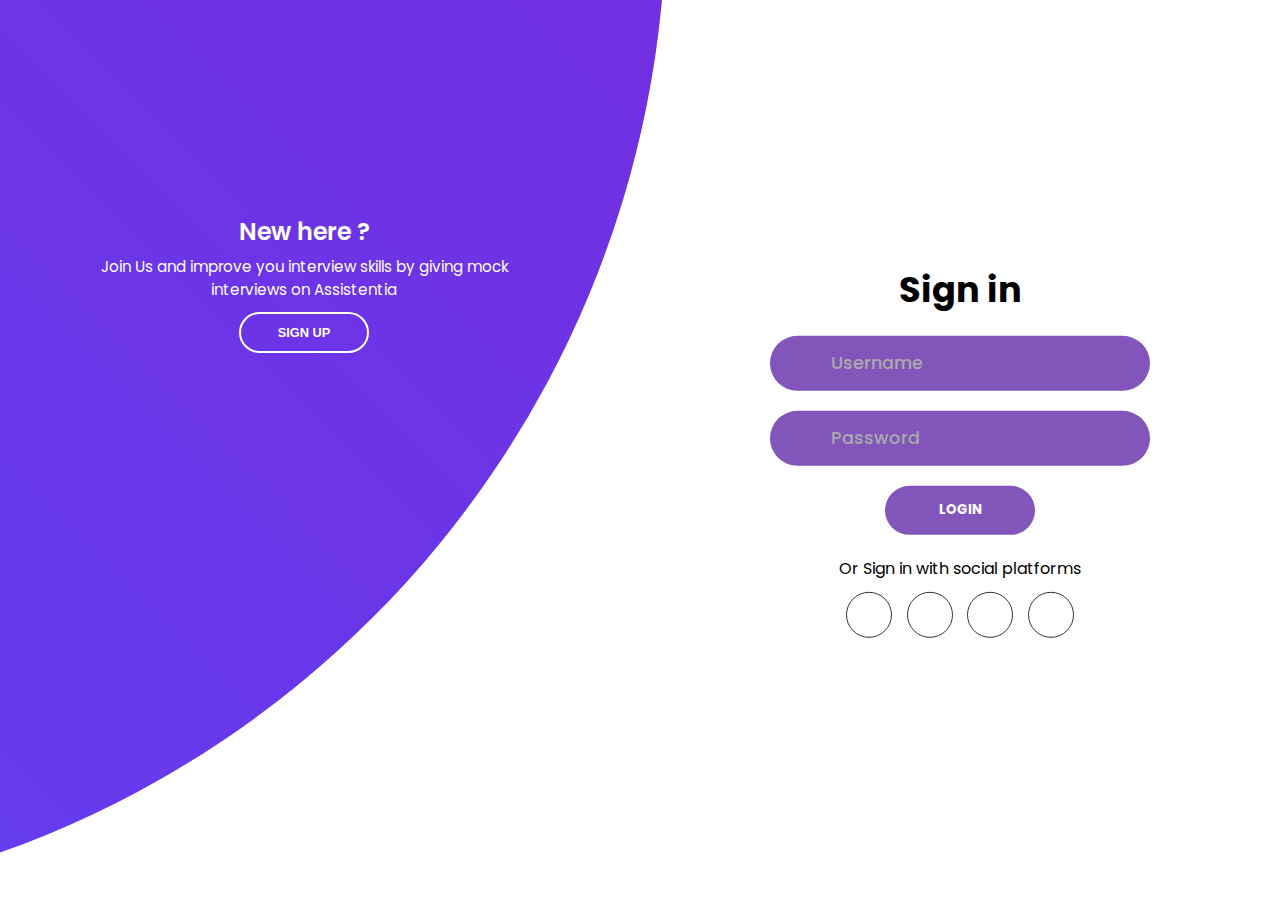
==== login.html @ ceb6bd2c "Add files via upload" ====
<!DOCTYPE html>
<html lang="en">
  <head>
    <meta charset="UTF-8" />
    <meta name="viewport" content="width=device-width, initial-scale=1.0" />
    <script
      src="https://kit.fontawesome.com/64d58efce2.js"
      crossorigin="anonymous"
    ></script>
    <link rel="stylesheet" href="loginstyle.css" />
    <title>Sign in & Sign up Form</title>
  </head>
  <body>
    <div class="container">
      <div class="forms-container">
        <div class="signin-signup">
          <form action="#" class="sign-in-form">
            <h2 class="title">Sign in</h2>
            <div class="input-field">
              <i class="fas fa-user"></i>
              <input type="text" placeholder="Username" />
            </div>
            <div class="input-field">
              <i class="fas fa-lock"></i>
              <input type="password" placeholder="Password" />
            </div>
            <input type="submit" value="Login" class="btn solid" />
            <p class="social-text">Or Sign in with social platforms</p>
            <div class="social-media">
              <a href="#" class="social-icon">
                <i class="fab fa-facebook-f"></i>
              </a>
              <a href="#" class="social-icon">
                <i class="fab fa-twitter"></i>
              </a>
              <a href="#" class="social-icon">
                <i class="fab fa-google"></i>
              </a>
              <a href="#" class="social-icon">
                <i class="fab fa-linkedin-in"></i>
              </a>
            </div>
          </form>
          <form action="#" class="sign-up-form">
            <h2 class="title">Sign up</h2>
            <div class="input-field">
              <i class="fas fa-user"></i>
              <input type="text" placeholder="Username" />
            </div>
            <div class="input-field">
              <i class="fas fa-envelope"></i>
              <input type="email" placeholder="Email" />
            </div>
            <div class="input-field">
              <i class="fas fa-lock"></i>
              <input type="password" placeholder="Password" />
            </div>
            <input type="submit" class="btn" value="Sign up" />
            <p class="social-text">Or Sign up with social platforms</p>
            <div class="social-media">
              <a href="#" class="social-icon">
                <i class="fab fa-facebook-f"></i>
              </a>
              <a href="#" class="social-icon">
                <i class="fab fa-twitter"></i>
              </a>
              <a href="#" class="social-icon">
                <i class="fab fa-google"></i>
              </a>
              <a href="#" class="social-icon">
                <i class="fab fa-linkedin-in"></i>
              </a>
            </div>
          </form>
        </div>
      </div>

      <div class="panels-container">
        <div class="panel left-panel">
          <div class="content">
            <h3>New here ?</h3>
            <p>
              Join Us and improve you interview skills by giving mock interviews on Assistentia
            </p>
            <button class="btn transparent" id="sign-up-btn">
              <b>Sign up</b>
            </button>
          </div>
          <img src="img/log.svg" class="image" alt="" />
        </div>
        <div class="panel right-panel">
          <div class="content">
            <h3>One of us ?</h3>
            <p>Join Us and improve you interview skills by giving mock interviews on Assistentia</p>
            <button class="btn transparent" id="sign-in-btn">
              <b>Sign in</b>
            </button>
          </div>
          <img src="img/register.svg" class="image" alt="" />
        </div>
      </div>
    </div>

    <script src="app.js"></script>
  </body>
</html>
---- loginstyle.css ----
@import url("https://fonts.googleapis.com/css2?family=Poppins:wght@200;300;400;500;600;700;800&display=swap");

* {
  margin: 0;
  padding: 0;
  box-sizing: border-box;
}

body,
input {
  font-family: "Poppins", sans-serif;
}

.container {
  position: relative;
  width: 100%;
  background-color: #fff;
  min-height: 100vh;
  overflow: hidden;
}

.forms-container {
  position: absolute;
  width: 100%;
  height: 100%;
  top: 0;
  left: 0;
}

.signin-signup {
  position: absolute;
  top: 50%;
  transform: translate(-50%, -50%);
  left: 75%;
  width: 50%;
  transition: 1s 0.7s ease-in-out;
  display: grid;
  grid-template-columns: 1fr;
  z-index: 5;
}

form {
  display: flex;
  align-items: center;
  justify-content: center;
  flex-direction: column;
  padding: 0rem 5rem;
  transition: all 0.2s 0.7s;
  overflow: hidden;
  grid-column: 1 / 2;
  grid-row: 1 / 2;
}

form.sign-up-form {
  opacity: 0;
  z-index: 1;
}

form.sign-in-form {
  z-index: 2;
}

.title {
  font-size: 2.2rem;
  color: linear-gradient(45deg, #5846f9 0%, #7b27d8 100%);
  margin-bottom: 10px;
}

.input-field {
  max-width: 380px;
  width: 100%;
  background-color: #8155BA;
  margin: 10px 0;
  height: 55px;
  border-radius: 55px;
  display: grid;
  grid-template-columns: 15% 85%;
  padding: 0 0.4rem;
  position: relative;
}

.input-field i {
  text-align: center;
  line-height: 55px;
  color: #acacac;
  transition: 0.5s;
  font-size: 1.1rem;
}

.input-field input {
  background: none;
  outline: none;
  border: none;
  line-height: 1;
  font-weight: 600;
  font-size: 1.1rem;
  color: #fff;
}

.input-field input::placeholder {
  color: #aaa;
  font-weight: 500;
}

.social-text {
  padding: 0.7rem 0;
  font-size: 1rem;
}

.social-media {
  display: flex;
  justify-content: center;
}

.social-icon {
  height: 46px;
  width: 46px;
  display: flex;
  justify-content: center;
  align-items: center;
  margin: 0 0.45rem;
  color: #333;
  border-radius: 50%;
  border: 1px solid #333;
  text-decoration: none;
  font-size: 1.1rem;
  transition: 0.3s;
}

.social-icon:hover {
  color: linear-gradient(45deg, #5846f9 0%, #7b27d8 100%);
  border-color:linear-gradient(45deg, #5846f9 0%, #7b27d8 100%);
}

.btn {
  width: 150px;
  background-color:#8155BA;
  border: none;
  outline: none;
  height: 49px;
  border-radius: 49px;
  color: #fff;
  text-transform: uppercase;
  font-weight: 600;
  margin: 10px 0;
  cursor: pointer;
  transition: 0.5s;
  font-weight: bold;
}

.btn:hover {
  background-color: linear-gradient(45deg, #5846f9 0%, #7b27d8 100%);
}
.panels-container {
  position: absolute;
  height: 100%;
  width: 100%;
  top: 0;
  left: 0;
  display: grid;
  grid-template-columns: repeat(2, 1fr);
}

.container:before {
  content: "";
  position: absolute;
  height: 2000px;
  width: 2000px;
  top: -10%;
  right: 48%;
  transform: translateY(-50%);
  background-image: linear-gradient(45deg, #5846f9 0%, #7b27d8 100%);
  transition: 1.8s ease-in-out;
  border-radius: 50%;
  z-index: 6;
}

.image {
  width: 100%;
  transition: transform 1.1s ease-in-out;
  transition-delay: 0.4s;
}

.panel {
  display: flex;
  flex-direction: column;
  align-items: flex-end;
  justify-content: space-around;
  text-align: center;
  z-index: 6;
}

.left-panel {
  pointer-events: all;
  padding: 3rem 17% 2rem 12%;
}

.right-panel {
  pointer-events: none;
  padding: 3rem 12% 2rem 17%;
}

.panel .content {
  color: #fff;
  transition: transform 0.9s ease-in-out;
  transition-delay: 0.6s;
}

.panel h3 {
  font-weight: 600;
  line-height: 1;
  font-size: 1.5rem;
}

.panel p {
  font-size: 0.95rem;
  padding: 0.7rem 0;
}

.btn.transparent {
  margin: 0;
  background: none;
  border: 2px solid #fff;
  width: 130px;
  height: 41px;
  font-weight: 600;
  font-size: 0.8rem;
}

.right-panel .image,
.right-panel .content {
  transform: translateX(800px);
}

/* ANIMATION */

.container.sign-up-mode:before {
  transform: translate(100%, -50%);
  right: 52%;
}

.container.sign-up-mode .left-panel .image,
.container.sign-up-mode .left-panel .content {
  transform: translateX(-800px);
}

.container.sign-up-mode .signin-signup {
  left: 25%;
}

.container.sign-up-mode form.sign-up-form {
  opacity: 1;
  z-index: 2;
}

.container.sign-up-mode form.sign-in-form {
  opacity: 0;
  z-index: 1;
}

.container.sign-up-mode .right-panel .image,
.container.sign-up-mode .right-panel .content {
  transform: translateX(0%);
}

.container.sign-up-mode .left-panel {
  pointer-events: none;
}

.container.sign-up-mode .right-panel {
  pointer-events: all;
}

@media (max-width: 870px) {
  .container {
    min-height: 800px;
    height: 100vh;
  }
  .signin-signup {
    width: 100%;
    top: 95%;
    transform: translate(-50%, -100%);
    transition: 1s 0.8s ease-in-out;
  }

  .signin-signup,
  .container.sign-up-mode .signin-signup {
    left: 50%;
  }

  .panels-container {
    grid-template-columns: 1fr;
    grid-template-rows: 1fr 2fr 1fr;
  }

  .panel {
    flex-direction: row;
    justify-content: space-around;
    align-items: center;
    padding: 2.5rem 8%;
    grid-column: 1 / 2;
  }

  .right-panel {
    grid-row: 3 / 4;
  }

  .left-panel {
    grid-row: 1 / 2;
  }

  .image {
    width: 200px;
    transition: transform 0.9s ease-in-out;
    transition-delay: 0.6s;
  }

  .panel .content {
    padding-right: 15%;
    transition: transform 0.9s ease-in-out;
    transition-delay: 0.8s;
  }

  .panel h3 {
    font-size: 1.2rem;
  }

  .panel p {
    font-size: 0.7rem;
    padding: 0.5rem 0;
  }

  .btn.transparent {
    width: 110px;
    height: 35px;
    font-size: 0.7rem;
  }

  .container:before {
    width: 1500px;
    height: 1500px;
    transform: translateX(-50%);
    left: 30%;
    bottom: 68%;
    right: initial;
    top: initial;
    transition: 2s ease-in-out;
  }

  .container.sign-up-mode:before {
    transform: translate(-50%, 100%);
    bottom: 32%;
    right: initial;
  }

  .container.sign-up-mode .left-panel .image,
  .container.sign-up-mode .left-panel .content {
    transform: translateY(-300px);
  }

  .container.sign-up-mode .right-panel .image,
  .container.sign-up-mode .right-panel .content {
    transform: translateY(0px);
  }

  .right-panel .image,
  .right-panel .content {
    transform: translateY(300px);
  }

  .container.sign-up-mode .signin-signup {
    top: 5%;
    transform: translate(-50%, 0);
  }
}

@media (max-width: 570px) {
  form {
    padding: 0 1.5rem;
  }

  .image {
    display: none;
  }
  .panel .content {
    padding: 0.5rem 1rem;
  }
  .container {
    padding: 1.5rem;
  }

  .container:before {
    bottom: 72%;
    left: 50%;
  }

  .container.sign-up-mode:before {
    bottom: 28%;
    left: 50%;
  }
}
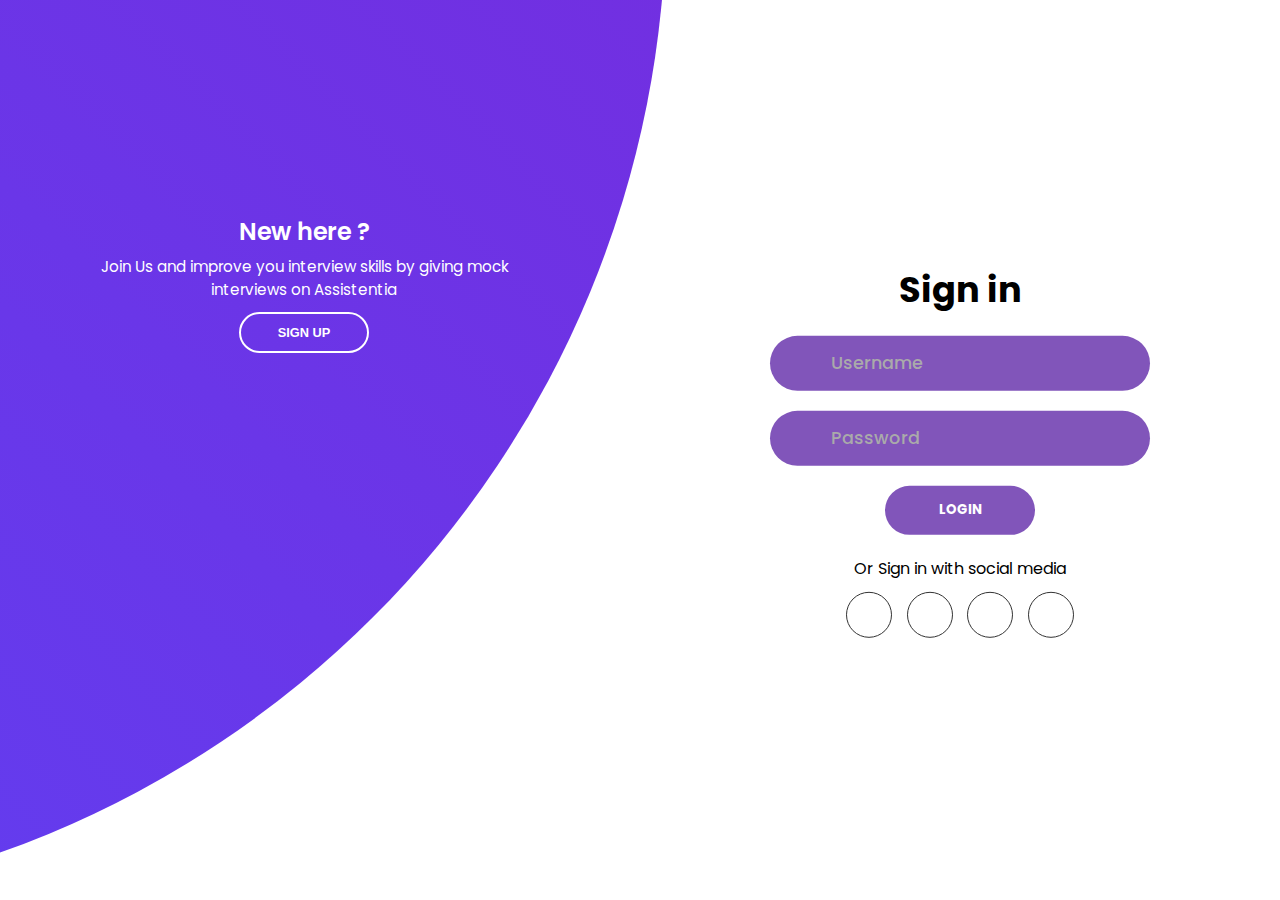
==== commit adbe7a75: "Test Commit" ====
--- a/login.html
+++ b/login.html
@@ -25,7 +25,7 @@
               <input type="password" placeholder="Password" />
             </div>
             <input type="submit" value="Login" class="btn solid" />
-            <p class="social-text">Or Sign in with social platforms</p>
+            <p class="social-text">Or Sign in with social media</p>
             <div class="social-media">
               <a href="#" class="social-icon">
                 <i class="fab fa-facebook-f"></i>
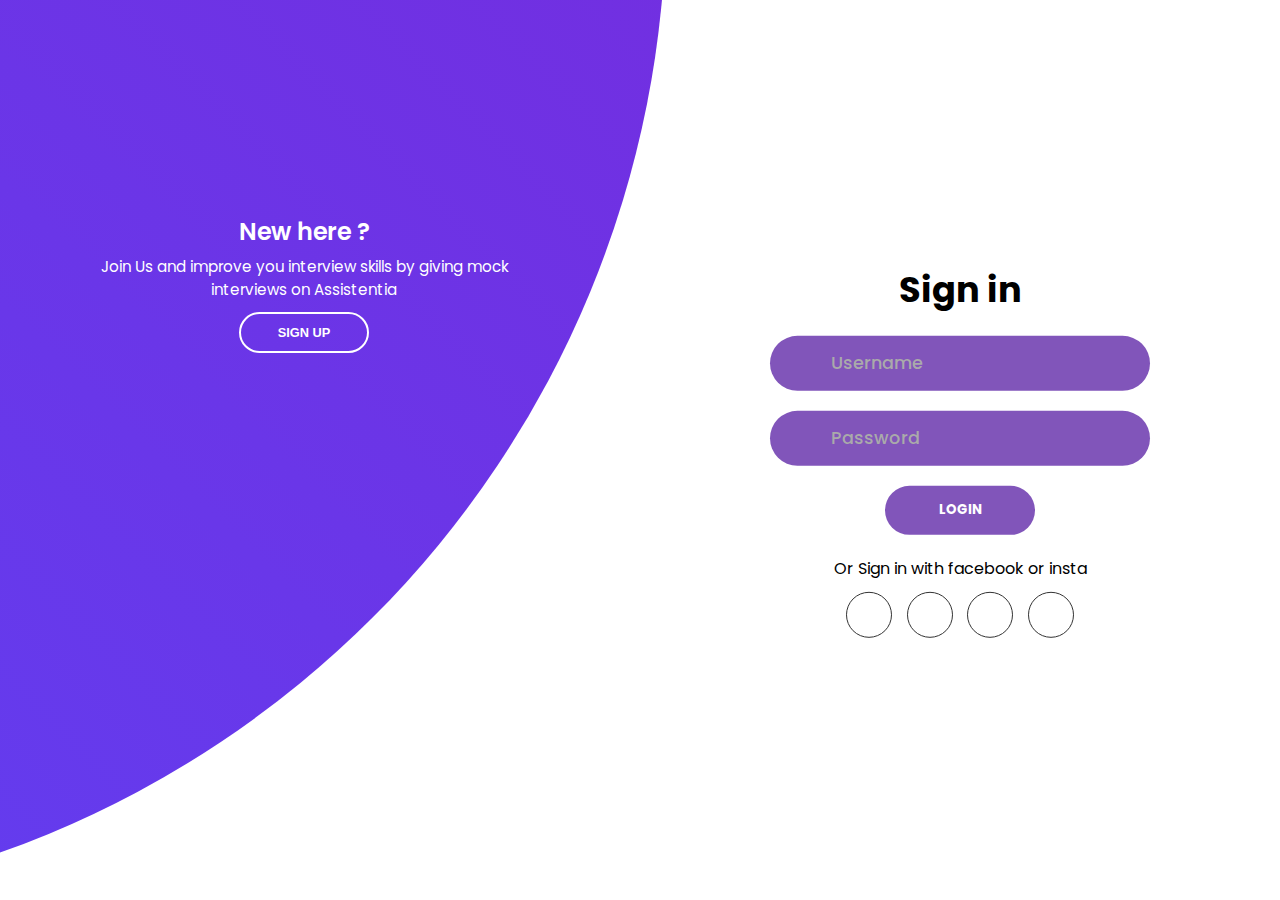
==== commit a319d1d0: "testtt" ====
--- a/login.html
+++ b/login.html
@@ -25,7 +25,7 @@
               <input type="password" placeholder="Password" />
             </div>
             <input type="submit" value="Login" class="btn solid" />
-            <p class="social-text">Or Sign in with social media</p>
+            <p class="social-text">Or Sign in with facebook or insta</p>
             <div class="social-media">
               <a href="#" class="social-icon">
                 <i class="fab fa-facebook-f"></i>
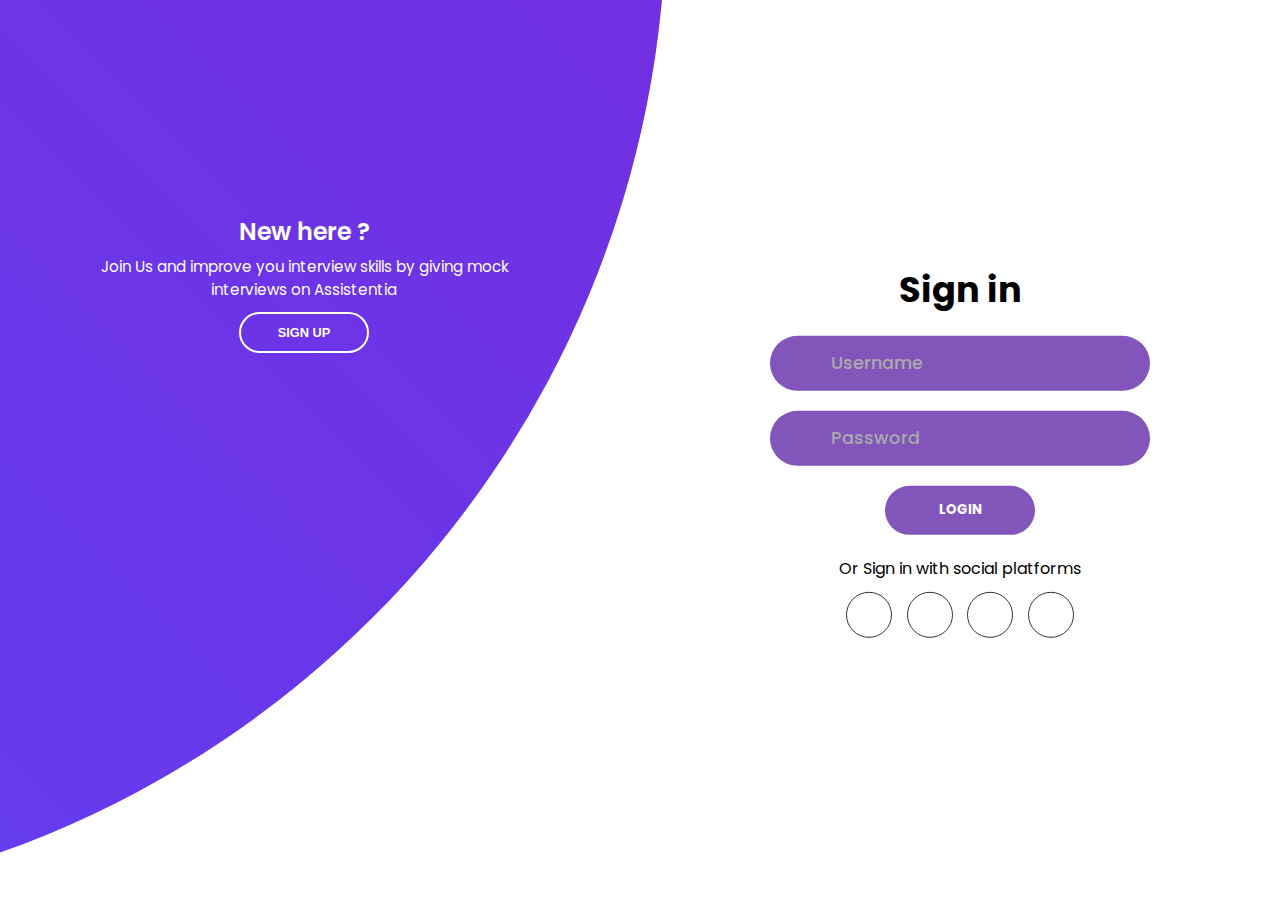
==== commit cdcf4d79: "test3" ====
--- a/login.html
+++ b/login.html
@@ -25,7 +25,7 @@
               <input type="password" placeholder="Password" />
             </div>
             <input type="submit" value="Login" class="btn solid" />
-            <p class="social-text">Or Sign in with facebook or insta</p>
+            <p class="social-text">Or Sign in with social platforms</p>
             <div class="social-media">
               <a href="#" class="social-icon">
                 <i class="fab fa-facebook-f"></i>
